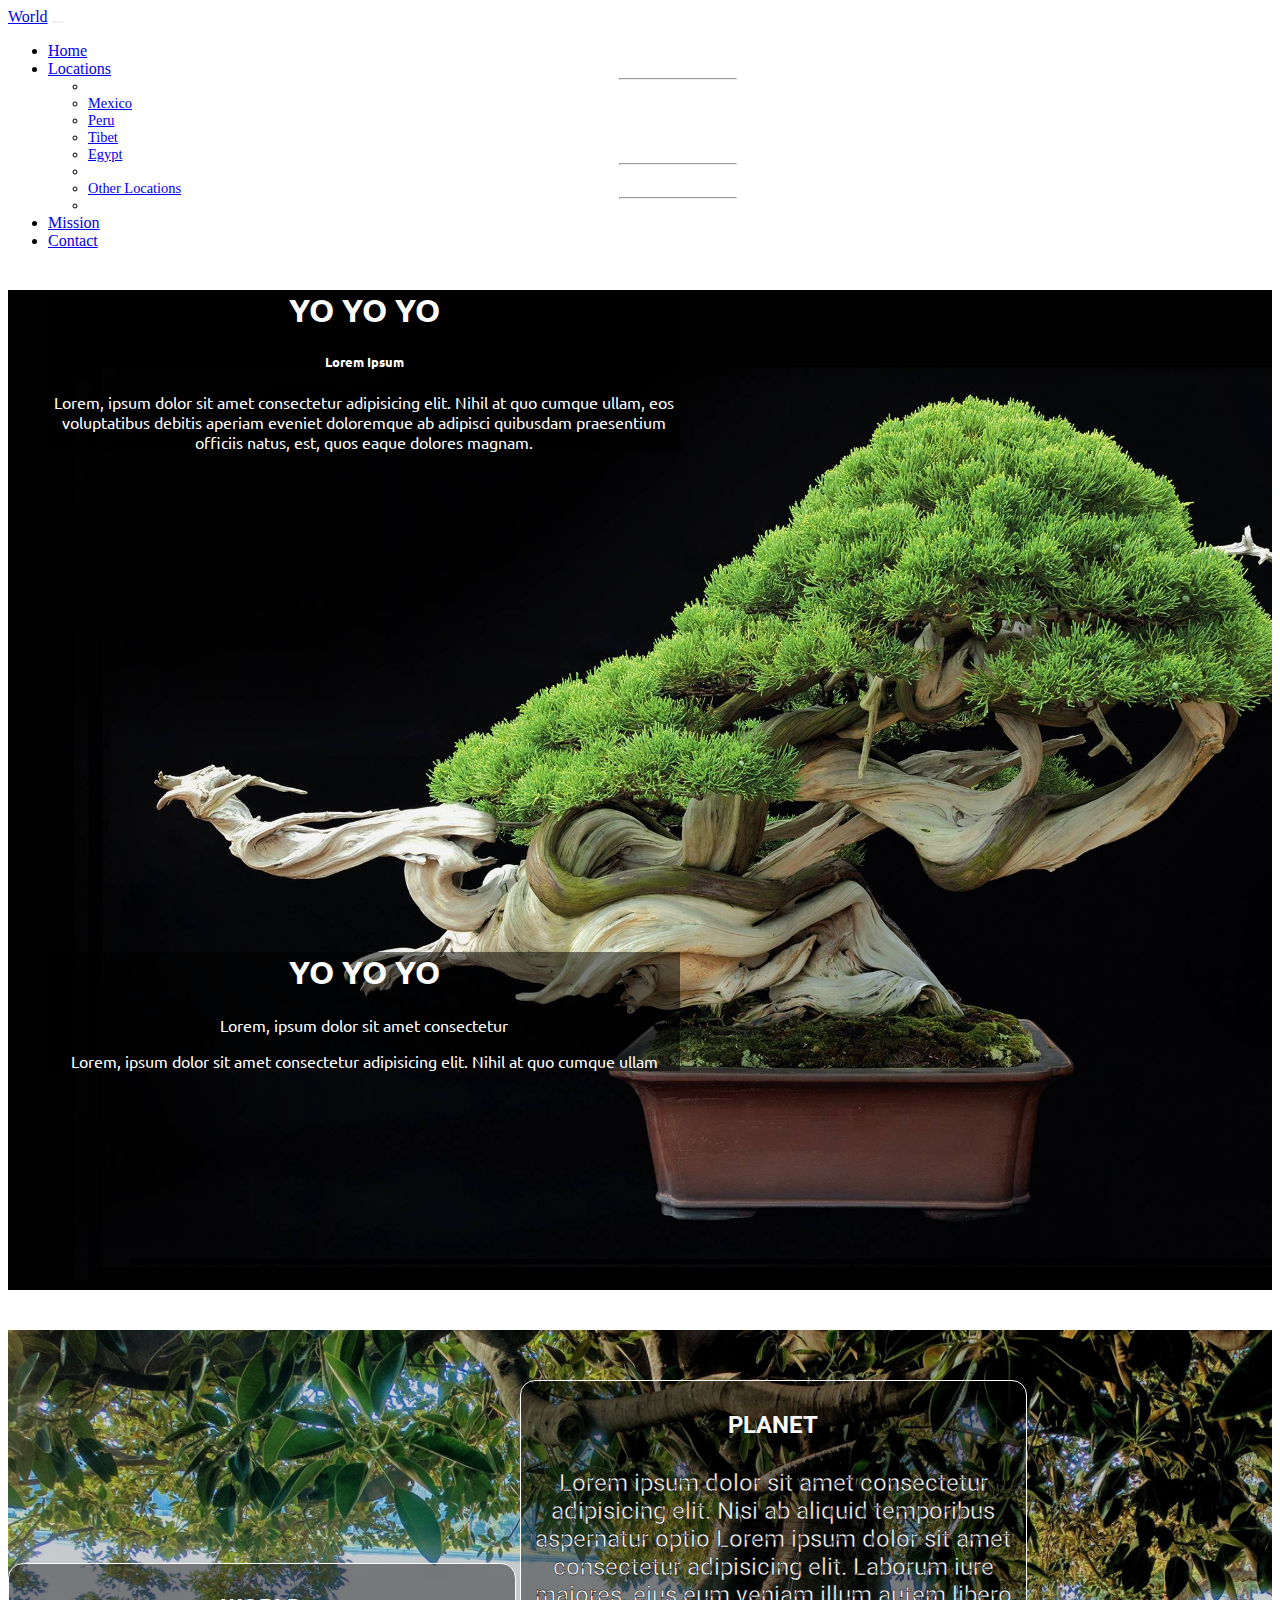
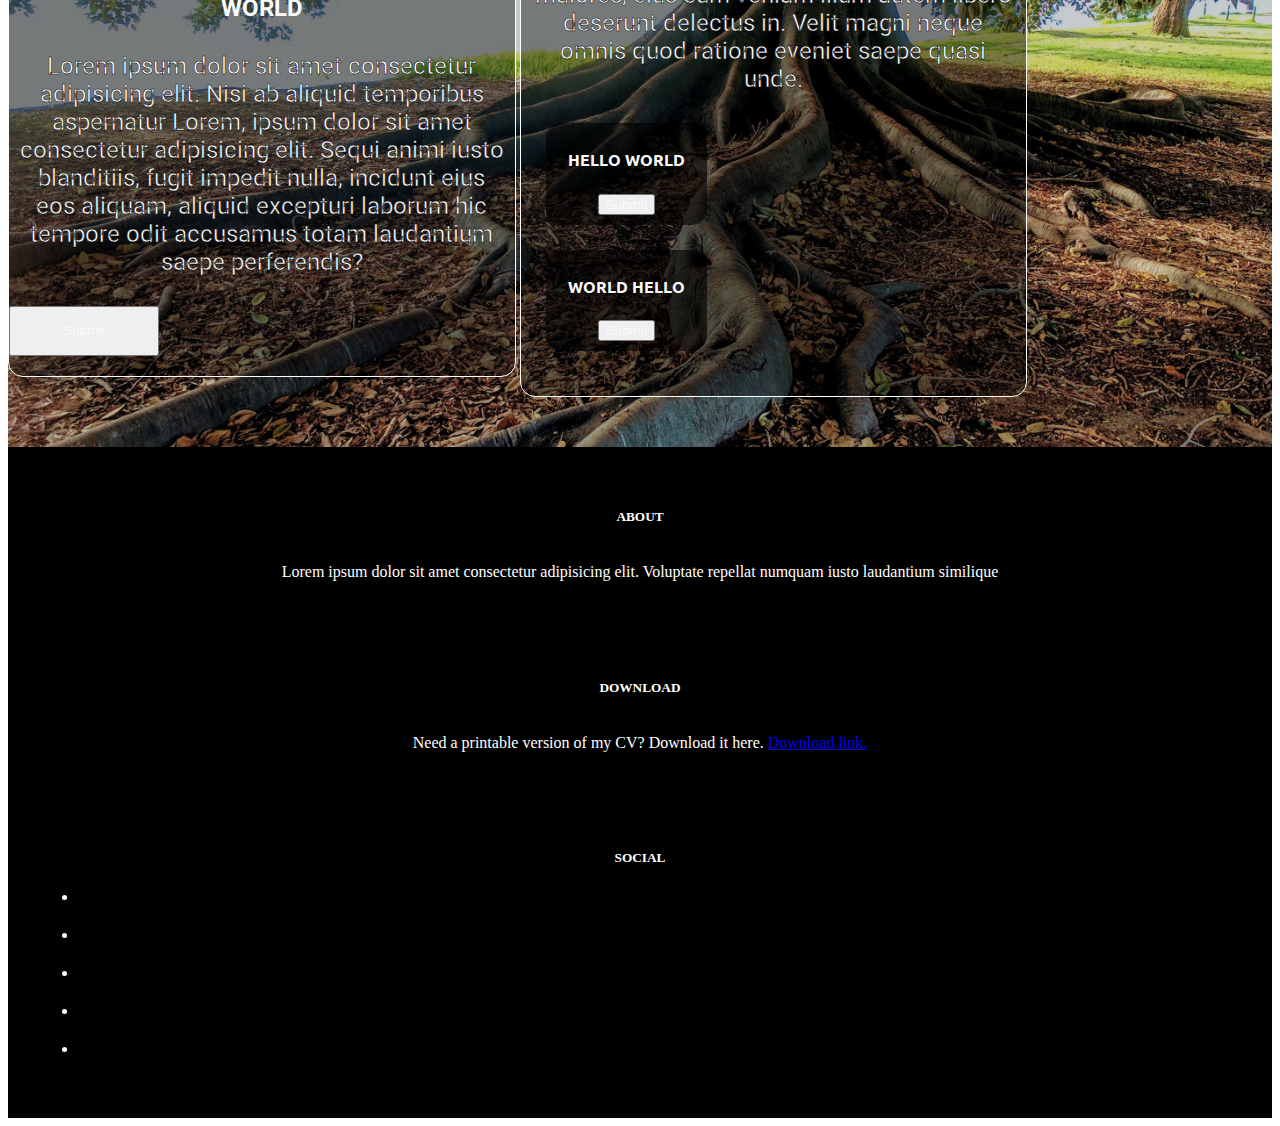
==== index.html @ 9f91d25d "footer/Index Done" ====
<!doctype html>
<html lang="en">

<head>
    <meta charset="UTF-8">
    <meta name="viewport" content="width=device-width, initial-scale=1.0">
    <meta name="description" content="Hello world">
    <meta name="keywords" content="hello world">
    <meta name="author" content="hello world">

    <title>All Around The World</title>

    <link rel="preconnect" href="https://fonts.gstatic.com">
    <link
        href="https://fonts.googleapis.com/css2?family=Roboto+Mono:wght@300;400&family=Roboto:wght@300;400&family=Ubuntu:wght@300;400&display=swap"
        rel="stylesheet">
    <link rel="stylesheet" href="https://use.fontawesome.com/releases/v5.15.1/css/all.css"
        integrity="sha384-vp86vTRFVJgpjF9jiIGPEEqYqlDwgyBgEF109VFjmqGmIY/Y4HV4d3Gp2irVfcrp" crossorigin="anonymous">
    <link href="https://cdn.jsdelivr.net/npm/bootstrap@5.0.0-beta2/dist/css/bootstrap.min.css" rel="stylesheet"
        integrity="sha384-BmbxuPwQa2lc/FVzBcNJ7UAyJxM6wuqIj61tLrc4wSX0szH/Ev+nYRRuWlolflfl" crossorigin="anonymous">
    <script src="https://cdn.jsdelivr.net/npm/bootstrap@5.0.0-beta2/dist/js/bootstrap.bundle.min.js"
        integrity="sha384-b5kHyXgcpbZJO/tY9Ul7kGkf1S0CWuKcCD38l8YkeH8z8QjE0GmW1gYU5S9FOnJ0"
        crossorigin="anonymous"></script>
    <link rel="stylesheet" href="assets/css/style.css">
</head>

<body>
    <!-- ********** NAVBAR ********** -->
    <nav class="navbar navbar-expand-lg navbar-light bg-light fixed-top">
        <div class="container-fluid bg-color-heading fixed-top">
            <a class="navbar-brand" href="#"><i class="fas fa-globe-europe"></i> World</a>
            <button class="navbar-toggler" type="button" data-bs-toggle="collapse" data-bs-target="#navbarToggler"
                aria-controls="navbarToggler" aria-expanded="false" aria-label="Toggle navigation">
                <span class="navbar-toggler-icon"></span>
            </button>
            <div class="collapse navbar-collapse my-navbar text-center" id="navbarToggler">
                <ul class="navbar-nav mb-2 mb-lg-0">
                    <li class="nav-item">
                        <a class="nav-link active" aria-current="page" href="index.html">Home</a>
                    </li>
                    <li class="nav-item dropdown">
                        <a class="nav-link dropdown-toggle" href="#" id="navbarDropdown" role="button"
                            data-bs-toggle="dropdown" aria-expanded="false">
                            Locations
                        </a>
                        <ul class="dropdown-menu text-center" aria-labelledby="navbarDropdown">
                            <li>
                                <hr class="dropdown-divider">
                            </li>
                            <li><a class="dropdown-item" href="#">Mexico</a></li>
                            <li><a class="dropdown-item" href="#">Peru</a></li>
                            <li><a class="dropdown-item" href="#">Tibet</a></li>
                            <li><a class="dropdown-item" href="#">Egypt</a></li>
                            <li>
                                <hr class="dropdown-divider">
                            </li>
                            <li><a class="dropdown-item" href="#">Other Locations</a></li>
                            <li>
                                <hr class="dropdown-divider">
                            </li>
                        </ul>
                    </li>
                    <li class="nav-item">
                        <a class="nav-link" href="mission.html">Mission</a>
                    </li>
                    <li class="nav-item">
                        <a class="nav-link" href="contact.html">Contact</a>
                    </li>
                </ul>

            </div>
        </div>
    </nav>

   <section class="planet-earth">
        <div class="container-fluid">
            <div class="row">
                <div class="col universeBackground">
                    <div class="universeContent">
                        <h1>YO YO YO</h1>
                        <h5>Lorem Ipsum</h5>
                        <p>Lorem, ipsum dolor sit amet consectetur adipisicing 
                            elit. Nihil at quo cumque ullam, eos voluptatibus debitis 
                            aperiam eveniet doloremque ab adipisci quibusdam praesentium 
                            officiis natus, est, quos eaque dolores magnam.
                        </p>
                    </div>
                    <div class="universeContent universeContentSecond">
                        <h1>YO YO YO</h1>
                        <p>Lorem, ipsum dolor sit amet consectetur</p>
                        <p>Lorem, ipsum dolor sit amet consectetur adipisicing 
                            elit. Nihil at quo cumque ullam
                        </p>
                    </div>
                </div>
            </div>
        </div>
    </section>
    <div class="container-fluid tree-trunk">
        <div class="row myRow">
            <div class="worldSection text-center">
                <h1 class="uppercase title">World</h1>
                <p class="text-content">Lorem ipsum dolor sit amet consectetur adipisicing elit.
                    Nisi ab aliquid temporibus aspernatur Lorem, ipsum dolor sit amet consectetur 
                    adipisicing elit. Sequi animi iusto blanditiis, fugit impedit nulla, incidunt 
                    eius eos aliquam, aliquid excepturi laborum hic tempore odit accusamus totam 
                    laudantium saepe perferendis?
                </p>
                <div class="text-center">
                    <button type="button" class="btn btn-success mySubmit myButtons">
                        <a href="#">Submit</a>
                    </button>
                </div>
            </div>
            <div class="planetSection text-center">
                <h1 class="uppercase title">Planet</h1>
                <p class="text-content">Lorem ipsum dolor sit amet consectetur adipisicing elit.
                    Nisi ab aliquid temporibus aspernatur optio Lorem ipsum dolor sit amet consectetur 
                    adipisicing elit. Laborum iure maiores, eius eum veniam illum autem libero deserunt 
                    delectus in. Velit magni neque omnis quod ratione eveniet saepe quasi unde.
                </p>
                <div class="row">
                    <div class="col uppercase planetButtons">
                        <h4>Hello World</h4>
                        <div class="myButtons text-center">
                            <button type="button" class="btn btn-primary">
                                <a href="#">Submit</a>
                            </button>
                        </div>
                    </div>
                    <div class="col uppercase planetButtons">
                        <h4>World Hello</h4>
                        <div class="myButtons text-center">
                            <div class="row">
                                <div class="col">
                                    <button type="button" class="btn btn-info">
                                        <a href="#">Submit</a>
                                    </button>
                                </div>
                            </div>
                        </div>
                    </div>
                </div>
            </div>
        </div>
    </div>

 

    <footer class="container-fluid">
        <div id="footer-details" class="row">
            <div class="col-lg-4 footerItem">
                <h5 class="uppercase ">About</h5>
                <p class="inline-block">Lorem ipsum dolor sit amet consectetur adipisicing elit. Voluptate repellat
                    numquam iusto laudantium similique </p>
            </div>
            <hr>
            <div class="col-lg-4 footerItem">
                <h5 class="uppercase">Download</h5>
                <p class="inline-block">
                    Need a printable version of my CV? Download it here.
                    <a href="assets/cv/cv.doc" target="_blank" class="cv-pdf">
                        <i class="fa fa-download" aria-hidden="true"></i>
                        <span class="sr-only">Download link.</span>
                    </a>
                </p>
            </div>
             <hr>
            <div class="col-lg-4 footerItem socialFooter">
                <h5 class="uppercase">Social</h5>
                <ul class="list-inline social-links text-center">
                    <li class="list-inline-item social-icon">
                        <a target="_blank" href="#">
                            <i class="fab fa-facebook-f"></i>
                        </a>
                    </li>
                    <li class="list-inline-item social-icon">
                        <a target="_blank" href="#">
                            <i class="fab fa-twitter"></i>
                        </a>
                    </li>
                    <li class="list-inline-item social-icon">
                        <a target="_blank" href="#">
                            <i class="fab fa-linkedin-in"></i>
                        </a>
                    </li>
                    <li class="list-inline-item social-icon">
                        <a target="_blank" href="#">
                            <i class="fab fa-instagram"></i>
                        </a>
                    </li>
                    <li class="list-inline-item social-icon">
                        <a target="_blank" href="#">
                           <i class="fab fa-youtube"></i>
                        </a>
                    </li>
                </ul>
            </div>
        </div>
    </footer>
</body>

</html>
---- assets/css/style.css ----
/**************************************** -- NAVBAR -- ***/
.navbar-nav { 
            margin-left: auto; 
}
.nav-item {
    margin-right:4px;
}
.bg-color-heading{
    background: white;
}
.navbar-toggler {
    border: none;
}
.dropdown-menu {
    border:none;
    font-size: 0.9em;
}
.dropdown-divider {
    margin: 0 45% 0 45%;
    background-color:#d3d3d3;
}

/**************************************** -- Tree Section -- ***/
.tree-trunk {
    background: url("../images/tree-trunk.jpg");
    background-position: center;
    background-size: cover;
    background-repeat: no-repeat;
    font-family: 'Ubuntu', sans-serif;
    margin-top: 40px;
}

.worldSection {
    display: block;
    justify-content: center;
    align-items: center;
    width: 70vw;
    padding-bottom: 20px;
    margin: 50px auto;
    background-color: rgba(0, 0, 0, 0.4);
    border-radius: 15px;
    border: 1px solid white;

}
.planetSection {
    display: block;
    justify-content: center;
    width: 70vw;
    padding-bottom: 20px;
    margin: 50px auto;
    background-color: rgba(0, 0, 0, 0.4);
    border-radius: 15px;
    border: 1px solid white;
}

.mySubmit {
    width:150px;
    height: 50px;
    text-decoration: none;
    color: #fafafa;
}

.helloWorld {
    margin:0;
    height: 600px;
    border: 5px solid red;
}
/**************************************** -- Universe -- ***/
.universeBackground {
    display:block;
    background: url("../images/bonsai.jpg");
    background-position: center;
    background-size: cover;
    background-repeat: no-repeat;
    font-family: 'Ubuntu', sans-serif;
    margin-top: 40px;
    height: 1000px;
}
.universeContent {
    display:block;
    text-align: center;
    color:white;
    width: 80%;
    margin: 40px;
    background-color: rgba(0, 0, 0, 0.5);
}
.universeContentSecond {
    margin-top: 500px;
}
/**************************************** -- Typography -- ***/
.uppercase {
    text-transform: uppercase;
} 

.inline-block {
    display:inline-block;
}
.title {
    display:flex;
    text-align: center;
    justify-content: center;
    font-family: "Roboto", sans-serif;
    font-size: 1.5em;
    font-weight: 300px;
    margin: 30px 10px 30px 10px;
    color:#fafafa;
}

.text-content {
    display:flex;
    text-align: center;
    justify-content: center;
    font-family: "Roboto", sans-serif;
    font-size: 24px;
    font-weight: 500px;
    margin: 30px 10px 30px 10px;
    color:white;
    -webkit-text-stroke: 0.5px black;
}

.planetButtons {
    color:#fafafa;
    text-align: center;
    width: 30%;
    margin: 25px;
    background-color: rgba(0, 0, 0, 0.6);
    border-radius: 15px;
    padding: 5px 5px 10px 5px;
}


.myButtons a {
    text-decoration: none;
    color: #fafafa;
}

/**************************************** -- Footer -- ***/

#footer-details {
    background-color: black;
    color:white;
    text-align: center;
    padding: 10px;
}

.socialFooter a{
    text-decoration: none;
    color:white;
}
.social-icon {
    margin: 20px;
}

.footerItem {
    padding-top: 30px;
    padding-bottom: 30px;
}
/**************************************** -- Button Edits -- ***/

/**************************************** -- Media Queries -- ***/
@media (min-width: 576px){
    .universeContent {
        width: 70%;
    }
    .universeContentSecond {
        margin-top:500px;
    }
}
@media (min-width: 768px){
    .universeContent {
         width: 50%;
    }
   
    
    
}
 @media (min-width: 992px){
     .worldSection {
         display:inline-block;
         width: 40%;
     }
     .planetSection {
         display:inline-block;
         width:40%;
     }

     footer hr {
         display:none;
     }

 }
 @media (min-width: 1200px){

 }
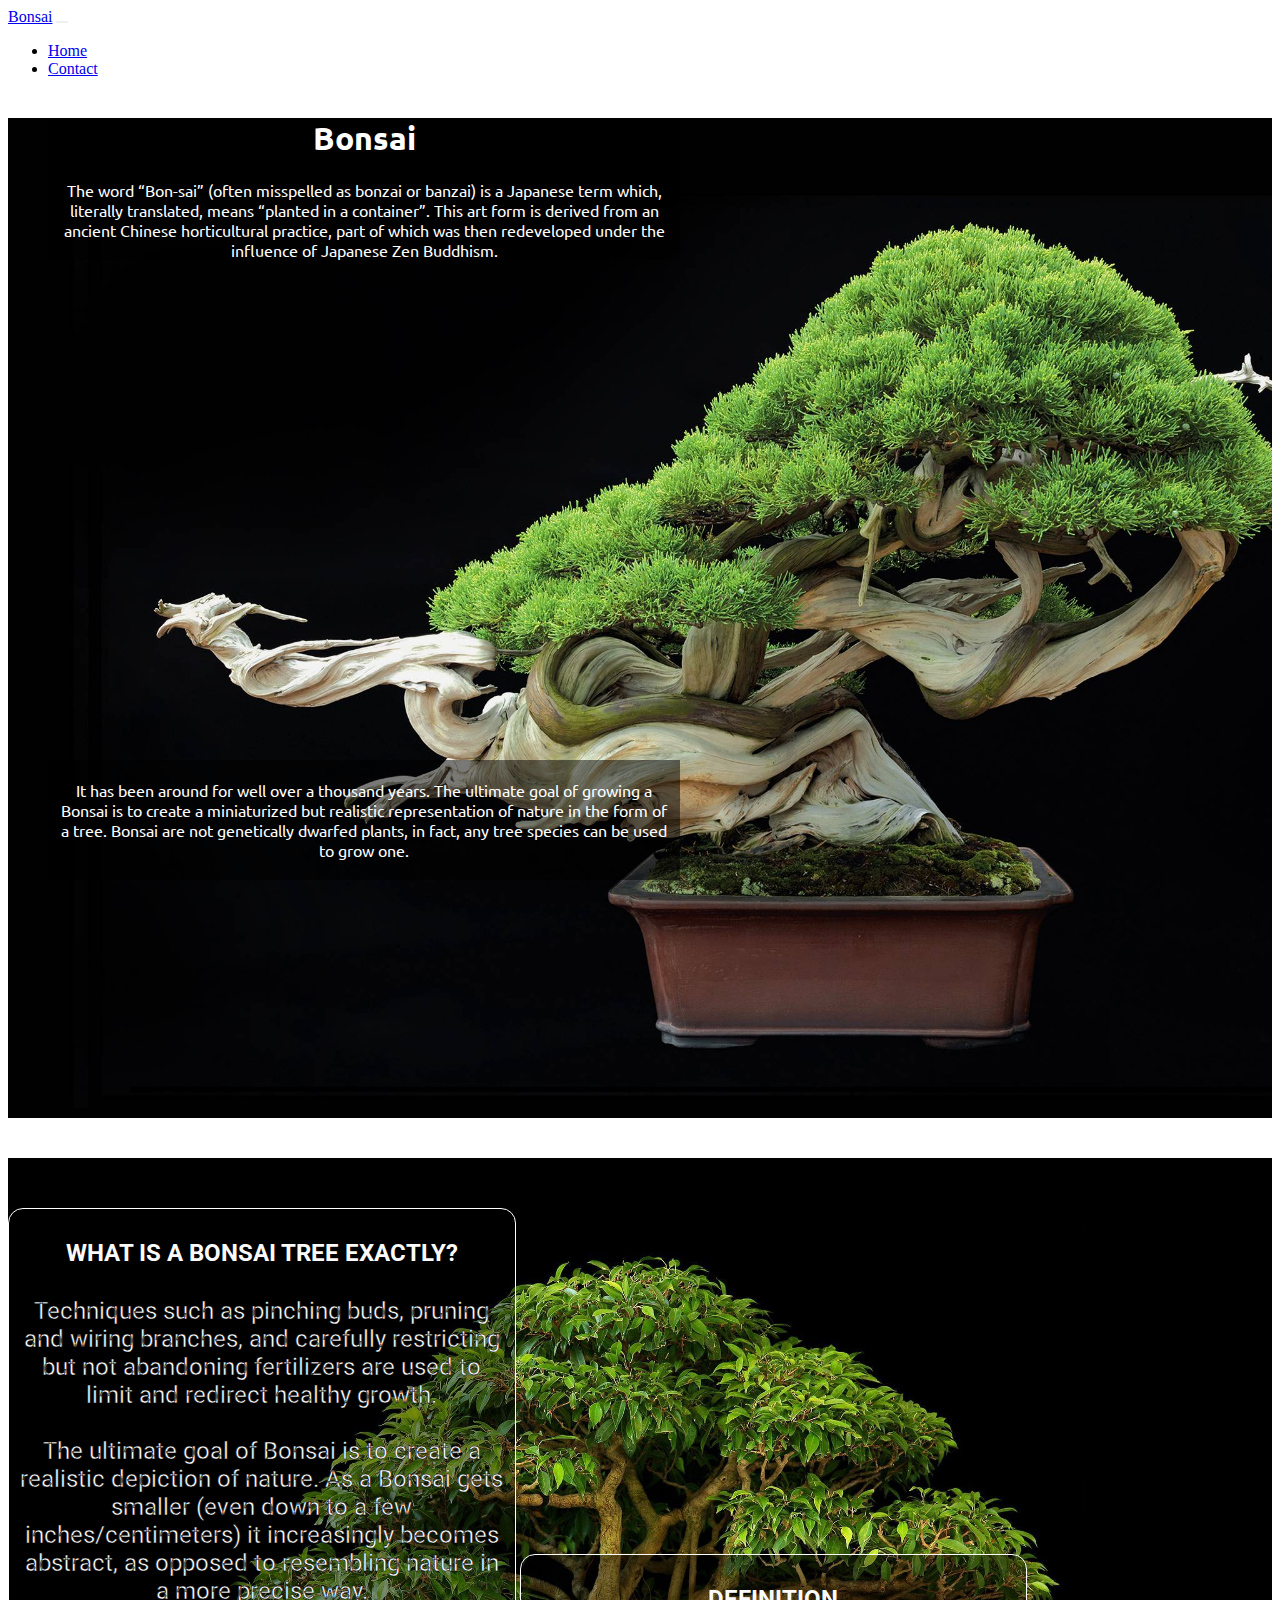
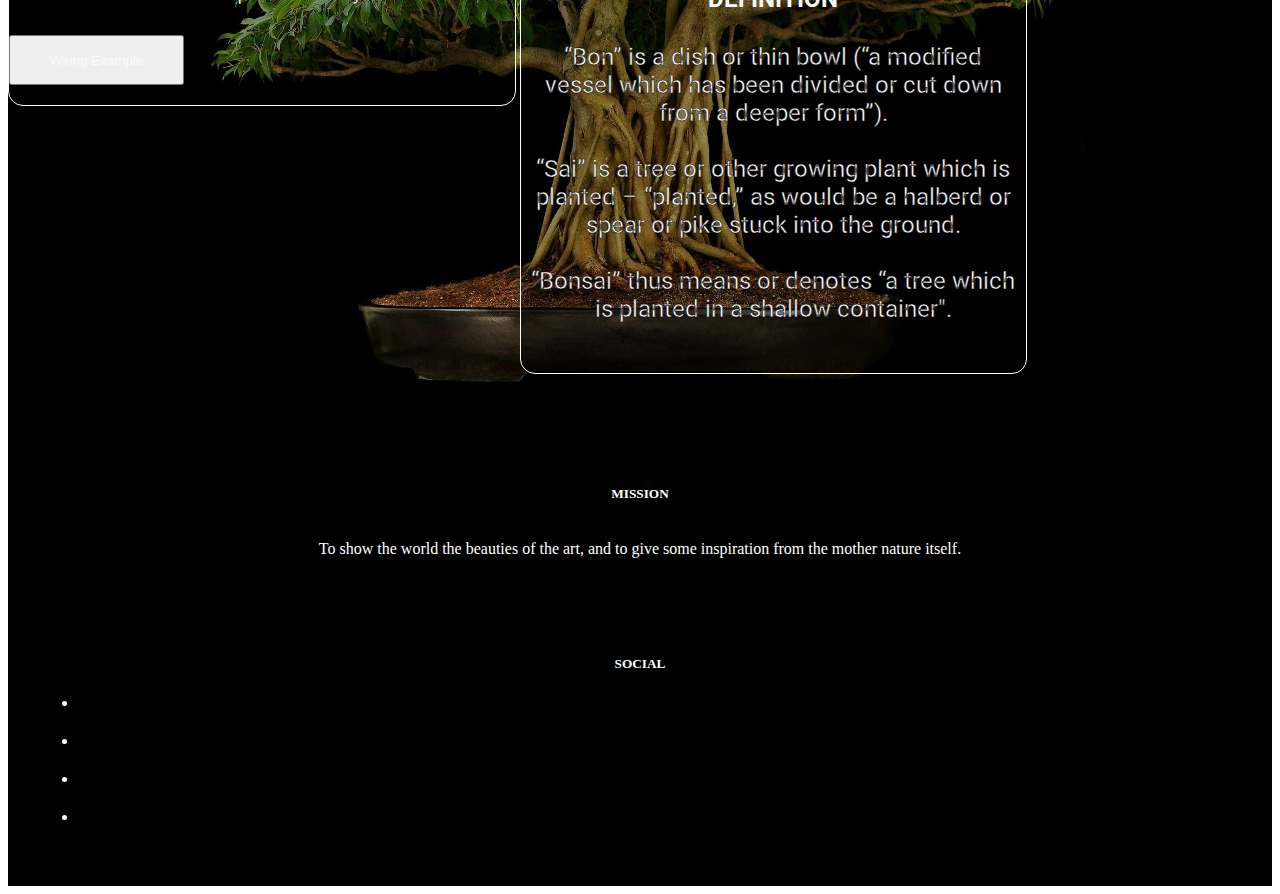
==== commit 319da1c9: "Polished Index, Added Contact" ====
--- a/index.html
+++ b/index.html
@@ -4,11 +4,11 @@
 <head>
     <meta charset="UTF-8">
     <meta name="viewport" content="width=device-width, initial-scale=1.0">
-    <meta name="description" content="Hello world">
-    <meta name="keywords" content="hello world">
-    <meta name="author" content="hello world">
+    <meta name="Bonsai" content="Bonsai">
+    <meta name="Bonsai" content="TravelTheWorld">
+    <meta name="DinkoKmonicek" content="TravelTheWorld">
 
-    <title>All Around The World</title>
+    <title>Bonsai </title>
 
     <link rel="preconnect" href="https://fonts.gstatic.com">
     <link
@@ -28,7 +28,7 @@
     <!-- ********** NAVBAR ********** -->
     <nav class="navbar navbar-expand-lg navbar-light bg-light fixed-top">
         <div class="container-fluid bg-color-heading fixed-top">
-            <a class="navbar-brand" href="#"><i class="fas fa-globe-europe"></i> World</a>
+            <a class="navbar-brand" href="#"><i class="fas fa-globe-europe"></i> Bonsai</a>
             <button class="navbar-toggler" type="button" data-bs-toggle="collapse" data-bs-target="#navbarToggler"
                 aria-controls="navbarToggler" aria-expanded="false" aria-label="Toggle navigation">
                 <span class="navbar-toggler-icon"></span>
@@ -37,31 +37,6 @@
                 <ul class="navbar-nav mb-2 mb-lg-0">
                     <li class="nav-item">
                         <a class="nav-link active" aria-current="page" href="index.html">Home</a>
-                    </li>
-                    <li class="nav-item dropdown">
-                        <a class="nav-link dropdown-toggle" href="#" id="navbarDropdown" role="button"
-                            data-bs-toggle="dropdown" aria-expanded="false">
-                            Locations
-                        </a>
-                        <ul class="dropdown-menu text-center" aria-labelledby="navbarDropdown">
-                            <li>
-                                <hr class="dropdown-divider">
-                            </li>
-                            <li><a class="dropdown-item" href="#">Mexico</a></li>
-                            <li><a class="dropdown-item" href="#">Peru</a></li>
-                            <li><a class="dropdown-item" href="#">Tibet</a></li>
-                            <li><a class="dropdown-item" href="#">Egypt</a></li>
-                            <li>
-                                <hr class="dropdown-divider">
-                            </li>
-                            <li><a class="dropdown-item" href="#">Other Locations</a></li>
-                            <li>
-                                <hr class="dropdown-divider">
-                            </li>
-                        </ul>
-                    </li>
-                    <li class="nav-item">
-                        <a class="nav-link" href="mission.html">Mission</a>
                     </li>
                     <li class="nav-item">
                         <a class="nav-link" href="contact.html">Contact</a>
@@ -72,125 +47,108 @@
         </div>
     </nav>
 
-   <section class="planet-earth">
-        <div class="container-fluid">
+    <!-- FIRST UPPER SECTION OF INDEX, WITH ** BONSAI.JPG ** AS BACKGROUND -->
+    <section>
+    <div class="container-fluid">
             <div class="row">
-                <div class="col universeBackground">
-                    <div class="universeContent">
-                        <h1>YO YO YO</h1>
-                        <h5>Lorem Ipsum</h5>
-                        <p>Lorem, ipsum dolor sit amet consectetur adipisicing 
-                            elit. Nihil at quo cumque ullam, eos voluptatibus debitis 
-                            aperiam eveniet doloremque ab adipisci quibusdam praesentium 
-                            officiis natus, est, quos eaque dolores magnam.
+                <div class="col bonsaiBackground">
+                    <div class="bonsaiContent">
+                        <h1>Bonsai</h1>
+                        <p style="margin-top: 20px;">The word “Bon-sai” (often misspelled as bonzai or banzai) is 
+                            a Japanese term which, literally translated, means “planted 
+                            in a container”. This art form is derived from an ancient Chinese
+                             horticultural practice, part of which was then redeveloped under 
+                             the influence of Japanese Zen Buddhism.
                         </p>
                     </div>
-                    <div class="universeContent universeContentSecond">
-                        <h1>YO YO YO</h1>
-                        <p>Lorem, ipsum dolor sit amet consectetur</p>
-                        <p>Lorem, ipsum dolor sit amet consectetur adipisicing 
-                            elit. Nihil at quo cumque ullam
+                    <div class="bonsaiContent bonsaiContentSecond">
+                        <p style="padding: 20px 10px;">It has been around for well over a thousand years. The ultimate goal
+                             of growing a Bonsai is to create a miniaturized but realistic 
+                             representation of nature in the form of a tree. Bonsai are not genetically
+                              dwarfed plants, in fact, any tree species can be used to grow one.
                         </p>
                     </div>
                 </div>
             </div>
-        </div>
-    </section>
-    <div class="container-fluid tree-trunk">
+     </div>
+     </section>
+
+     <!-- SECOND BOTTOM SECTION OF INDEX, WITH ** BONSAI2.JPG ** AS BACKGROUND -->
+    <section>
+     <div class="container-fluid bonsai2Background">
         <div class="row myRow">
-            <div class="worldSection text-center">
-                <h1 class="uppercase title">World</h1>
-                <p class="text-content">Lorem ipsum dolor sit amet consectetur adipisicing elit.
-                    Nisi ab aliquid temporibus aspernatur Lorem, ipsum dolor sit amet consectetur 
-                    adipisicing elit. Sequi animi iusto blanditiis, fugit impedit nulla, incidunt 
-                    eius eos aliquam, aliquid excepturi laborum hic tempore odit accusamus totam 
-                    laudantium saepe perferendis?
+
+            <!-- LEFT SIDE DIV -->
+            <div class="bonsaiSection text-center">
+                <h1 class="uppercase title">What is a Bonsai tree exactly?</h1>
+                <p class="text-content">
+                    Techniques such as pinching buds, pruning and wiring branches, 
+                    and carefully restricting but not abandoning fertilizers are used 
+                    to limit and redirect healthy growth. 
+                    <br>
+                    <br>
+                    The ultimate goal of Bonsai is 
+                    to create a realistic depiction of nature. As a Bonsai gets smaller 
+                    (even down to a few inches/centimeters) it increasingly becomes abstract,
+                     as opposed to resembling nature in a more precise way. 
                 </p>
                 <div class="text-center">
-                    <button type="button" class="btn btn-success mySubmit myButtons">
-                        <a href="#">Submit</a>
+                    <button type="button" class="btn btn-success exampleLink myButtons">
+                        <a target="_blank" href="https://youtu.be/-4lhD-qkfWM"><i class="fab fa-youtube"></i> Wiring Example</a>
                     </button>
                 </div>
             </div>
-            <div class="planetSection text-center">
-                <h1 class="uppercase title">Planet</h1>
-                <p class="text-content">Lorem ipsum dolor sit amet consectetur adipisicing elit.
-                    Nisi ab aliquid temporibus aspernatur optio Lorem ipsum dolor sit amet consectetur 
-                    adipisicing elit. Laborum iure maiores, eius eum veniam illum autem libero deserunt 
-                    delectus in. Velit magni neque omnis quod ratione eveniet saepe quasi unde.
+
+            <!-- RIGHT SIDE DIV -->
+            <div class="definitionSection text-center">
+                <h1 class="uppercase title">Definition</h1>
+                <p class="text-content">“Bon” is a dish or thin bowl (“a modified vessel 
+                    which has been divided or cut down from a deeper form”).
+                    <br>
+                    <br>
+                    “Sai” is a tree or other growing plant which is planted – “planted,” as 
+                    would be a halberd or spear or pike stuck into the ground.
+                    <br>
+                    <br>
+                    “Bonsai” thus means or denotes “a tree which is planted in a shallow container". 
                 </p>
-                <div class="row">
-                    <div class="col uppercase planetButtons">
-                        <h4>Hello World</h4>
-                        <div class="myButtons text-center">
-                            <button type="button" class="btn btn-primary">
-                                <a href="#">Submit</a>
-                            </button>
-                        </div>
-                    </div>
-                    <div class="col uppercase planetButtons">
-                        <h4>World Hello</h4>
-                        <div class="myButtons text-center">
-                            <div class="row">
-                                <div class="col">
-                                    <button type="button" class="btn btn-info">
-                                        <a href="#">Submit</a>
-                                    </button>
-                                </div>
-                            </div>
-                        </div>
-                    </div>
-                </div>
+                
             </div>
         </div>
     </div>
+    </section>
 
  
 
     <footer class="container-fluid">
         <div id="footer-details" class="row">
-            <div class="col-lg-4 footerItem">
-                <h5 class="uppercase ">About</h5>
-                <p class="inline-block">Lorem ipsum dolor sit amet consectetur adipisicing elit. Voluptate repellat
-                    numquam iusto laudantium similique </p>
+            <div class="col-lg-6 footerItem">
+                <h5 class="uppercase ">Mission</h5>
+                <p class="inline-block">
+                    To show the world the beauties of the art, and to give some inspiration from the mother nature itself.
+                </p>
             </div>
             <hr>
-            <div class="col-lg-4 footerItem">
-                <h5 class="uppercase">Download</h5>
-                <p class="inline-block">
-                    Need a printable version of my CV? Download it here.
-                    <a href="assets/cv/cv.doc" target="_blank" class="cv-pdf">
-                        <i class="fa fa-download" aria-hidden="true"></i>
-                        <span class="sr-only">Download link.</span>
-                    </a>
-                </p>
-            </div>
-             <hr>
-            <div class="col-lg-4 footerItem socialFooter">
+            <div class="col-lg-6 footerItem socialFooter">
                 <h5 class="uppercase">Social</h5>
                 <ul class="list-inline social-links text-center">
                     <li class="list-inline-item social-icon">
-                        <a target="_blank" href="#">
+                        <a target="_blank" href="https://www.facebook.com/">
                             <i class="fab fa-facebook-f"></i>
                         </a>
                     </li>
                     <li class="list-inline-item social-icon">
-                        <a target="_blank" href="#">
+                        <a target="_blank" href="https://www.twitter.com">
                             <i class="fab fa-twitter"></i>
                         </a>
                     </li>
                     <li class="list-inline-item social-icon">
-                        <a target="_blank" href="#">
-                            <i class="fab fa-linkedin-in"></i>
-                        </a>
-                    </li>
-                    <li class="list-inline-item social-icon">
-                        <a target="_blank" href="#">
+                        <a target="_blank" href="https://www.instagram.com">
                             <i class="fab fa-instagram"></i>
                         </a>
                     </li>
                     <li class="list-inline-item social-icon">
-                        <a target="_blank" href="#">
+                        <a target="_blank" href="https://www.youtube.com">
                            <i class="fab fa-youtube"></i>
                         </a>
                     </li>
--- a/assets/css/style.css
+++ b/assets/css/style.css
@@ -1,7 +1,7 @@
 
 /**************************************** -- NAVBAR -- ***/
 .navbar-nav { 
-            margin-left: auto; 
+    margin-left: auto; 
 }
 .nav-item {
     margin-right:4px;
@@ -21,53 +21,9 @@
     background-color:#d3d3d3;
 }
 
-/**************************************** -- Tree Section -- ***/
-.tree-trunk {
-    background: url("../images/tree-trunk.jpg");
-    background-position: center;
-    background-size: cover;
-    background-repeat: no-repeat;
-    font-family: 'Ubuntu', sans-serif;
-    margin-top: 40px;
-}
-
-.worldSection {
-    display: block;
-    justify-content: center;
-    align-items: center;
-    width: 70vw;
-    padding-bottom: 20px;
-    margin: 50px auto;
-    background-color: rgba(0, 0, 0, 0.4);
-    border-radius: 15px;
-    border: 1px solid white;
-
-}
-.planetSection {
-    display: block;
-    justify-content: center;
-    width: 70vw;
-    padding-bottom: 20px;
-    margin: 50px auto;
-    background-color: rgba(0, 0, 0, 0.4);
-    border-radius: 15px;
-    border: 1px solid white;
-}
-
-.mySubmit {
-    width:150px;
-    height: 50px;
-    text-decoration: none;
-    color: #fafafa;
-}
-
-.helloWorld {
-    margin:0;
-    height: 600px;
-    border: 5px solid red;
-}
-/**************************************** -- Universe -- ***/
-.universeBackground {
+
+/**************************************** -- First Section -- ***/
+.bonsaiBackground {
     display:block;
     background: url("../images/bonsai.jpg");
     background-position: center;
@@ -77,7 +33,12 @@
     margin-top: 40px;
     height: 1000px;
 }
-.universeContent {
+
+
+
+/**************************************** -- Second Section -- ***/
+
+.bonsaiContent {
     display:block;
     text-align: center;
     color:white;
@@ -85,9 +46,113 @@
     margin: 40px;
     background-color: rgba(0, 0, 0, 0.5);
 }
-.universeContentSecond {
+
+.bonsaiSection {
+    display: block;
+    justify-content: center;
+    align-items: center;
+    width: 70vw;
+    padding-bottom: 20px;
+    margin: 50px auto;
+    background-color: rgba(0, 0, 0, 0.4);
+    border-radius: 15px;
+    border: 1px solid white;
+
+}
+.definitionSection {
+    display: block;
+    justify-content: center;
+    width: 70vw;
+    padding-bottom: 20px;
+    margin: 50px auto;
+    background-color: rgba(0, 0, 0, 0.4);
+    border-radius: 15px;
+    border: 1px solid white;
+}
+
+.bonsaiContentSecond {
     margin-top: 500px;
 }
+
+.bonsai2Background {
+    background: url("../images/bonsai2.jpg");
+    background-position: center;
+    background-size: cover;
+    background-repeat: no-repeat;
+    font-family: 'Ubuntu', sans-serif;
+    margin-top: 40px;
+}
+
+.exampleLink {
+    width:175px;
+    height: 50px;
+    text-decoration: none;
+    color: #fafafa;
+}
+
+/**************************************** -- Footer -- ***/
+#footer-details {
+    background-color: black;
+    color:white;
+    text-align: center;
+    padding: 10px;
+}
+
+.socialFooter a{
+    text-decoration: none;
+    color:white;
+}
+.social-icon {
+    margin: 20px;
+}
+
+.footerItem {
+    padding-top: 30px;
+    padding-bottom: 30px;
+}
+
+/**************************************** -- Contact.html -- ***/
+
+.contactBackground {
+    background: url("../images/contactBG.jpeg");
+    background-position: center;
+    background-size: cover;
+    background-repeat: no-repeat;
+    font-family: 'Ubuntu', sans-serif;
+    margin-top: 40px;
+    width: 100%;
+    height: 900px;
+}
+
+.contactDiv{
+    position: relative;
+    width: 90vw;
+    background-color: rgba(0, 0, 0, 0.3);
+    border-radius: 5px;
+    border: 1px solid white;
+    left: 5vw;
+    top: 150px;
+    color:white;
+    padding:20px;
+}
+
+.contactDiv ul {
+    list-style-type: none;
+}
+.contactDiv ul li {
+    margin-top: 10px;
+}
+
+.referenceLinks a {
+    text-decoration: none;
+    color:white;
+    font-size: 20px;
+}
+
+.contactDivFooter {
+    margin-top: 30px;
+}
+
 /**************************************** -- Typography -- ***/
 .uppercase {
     text-transform: uppercase;
@@ -128,59 +193,39 @@
     border-radius: 15px;
     padding: 5px 5px 10px 5px;
 }
-
-
 .myButtons a {
     text-decoration: none;
     color: #fafafa;
 }
 
-/**************************************** -- Footer -- ***/
-
-#footer-details {
-    background-color: black;
-    color:white;
-    text-align: center;
-    padding: 10px;
-}
-
-.socialFooter a{
-    text-decoration: none;
-    color:white;
-}
-.social-icon {
-    margin: 20px;
-}
-
-.footerItem {
-    padding-top: 30px;
-    padding-bottom: 30px;
-}
-/**************************************** -- Button Edits -- ***/
+
 
 /**************************************** -- Media Queries -- ***/
 @media (min-width: 576px){
-    .universeContent {
+    .bonsaiContent {
         width: 70%;
     }
-    .universeContentSecond {
+    .bonsaiContentSecond {
         margin-top:500px;
     }
 }
 @media (min-width: 768px){
-    .universeContent {
+    .bonsaiContent {
          width: 50%;
     }
-   
+    
+    .contactDiv {
+        width: 80vw;
+    }
     
     
 }
- @media (min-width: 992px){
-     .worldSection {
+@media (min-width: 992px){
+     .bonsaiSection {
          display:inline-block;
          width: 40%;
      }
-     .planetSection {
+     .definitionSection {
          display:inline-block;
          width:40%;
      }
@@ -189,7 +234,14 @@
          display:none;
      }
 
+     .contactDiv {
+        width: 60vw;
+    }
  }
- @media (min-width: 1200px){
-
- }+
+ 
+@media (max-width: 768px){
+    .contactBackground {
+        background-position: -650px;
+    }
+}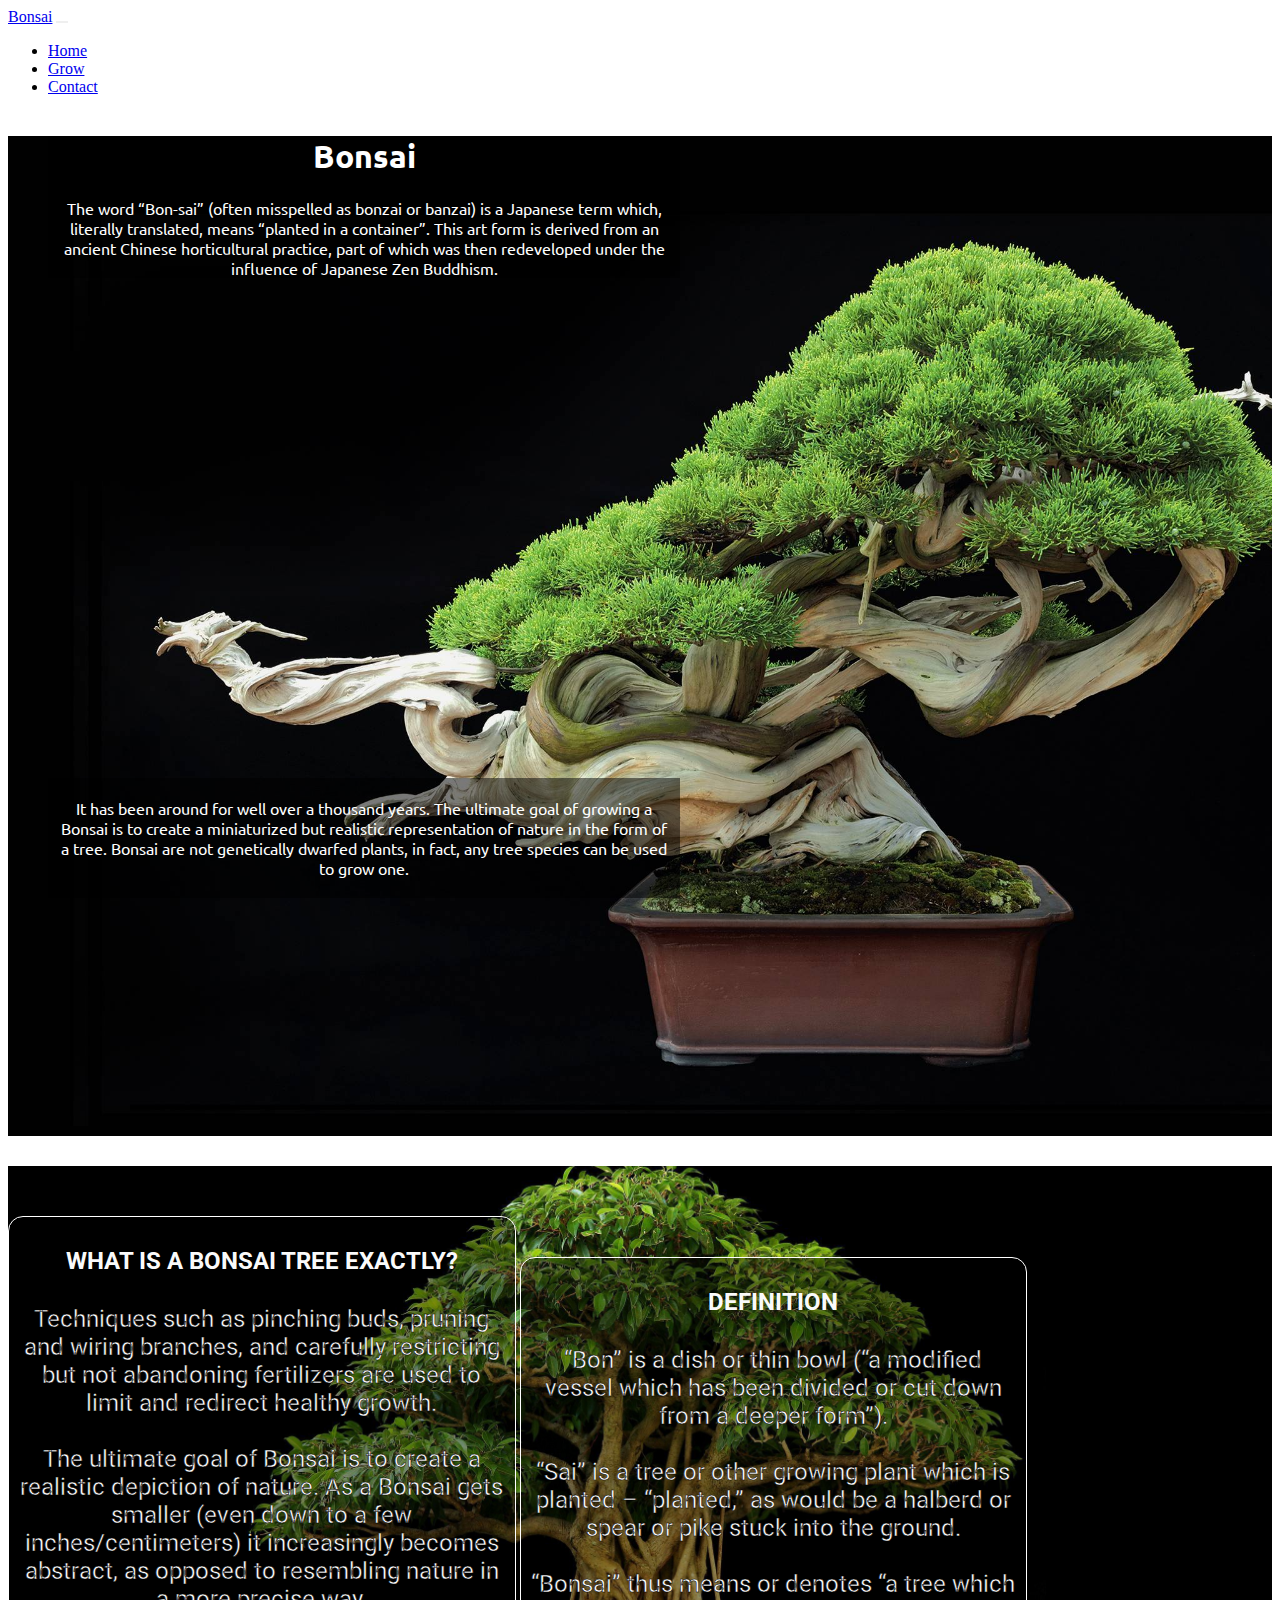
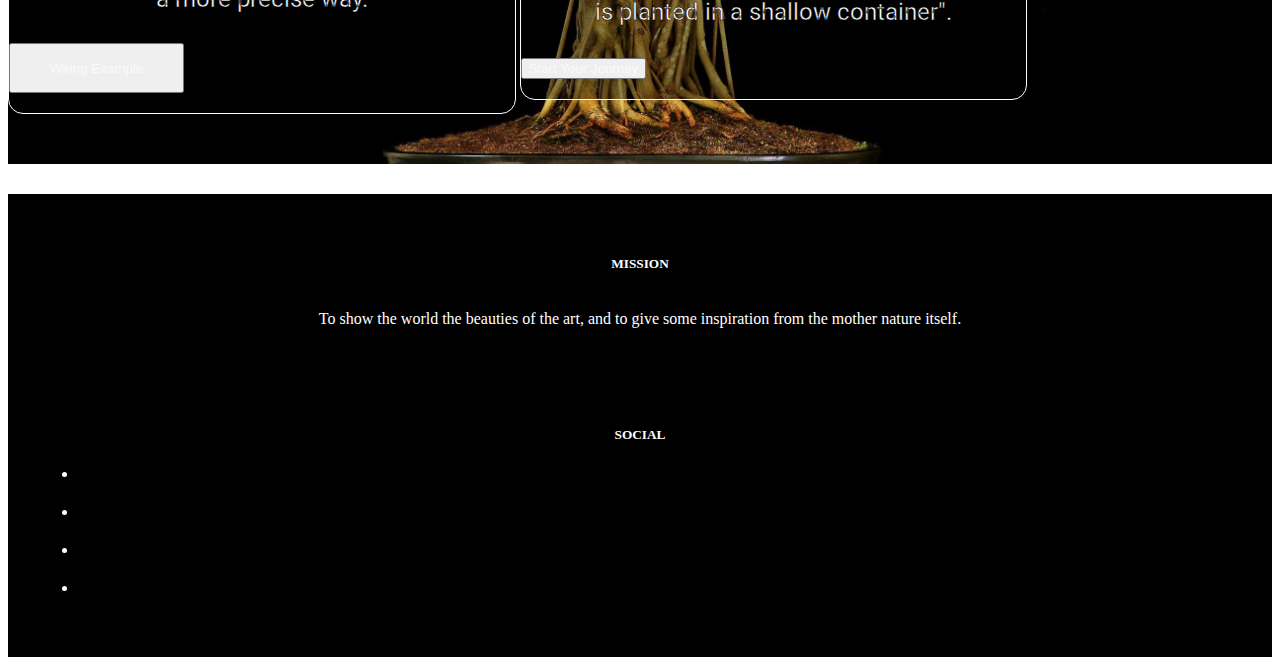
==== commit df8684ba: "Added grow.html and readme.md" ====
--- a/index.html
+++ b/index.html
@@ -37,6 +37,9 @@
                 <ul class="navbar-nav mb-2 mb-lg-0">
                     <li class="nav-item">
                         <a class="nav-link active" aria-current="page" href="index.html">Home</a>
+                    </li>
+                    <li class="nav-item">
+                        <a class="nav-link" href="grow.html">Grow</a>
                     </li>
                     <li class="nav-item">
                         <a class="nav-link" href="contact.html">Contact</a>
@@ -93,7 +96,7 @@
                      as opposed to resembling nature in a more precise way. 
                 </p>
                 <div class="text-center">
-                    <button type="button" class="btn btn-success exampleLink myButtons">
+                    <button type="button" class="btn btn-success linkEdit myButtons">
                         <a target="_blank" href="https://youtu.be/-4lhD-qkfWM"><i class="fab fa-youtube"></i> Wiring Example</a>
                     </button>
                 </div>
@@ -112,6 +115,9 @@
                     <br>
                     “Bonsai” thus means or denotes “a tree which is planted in a shallow container". 
                 </p>
+                 <button type="button" class="btn btn-success myButtons">
+                        <a href="grow.html">Start Your Journey</a>
+                    </button>
                 
             </div>
         </div>
--- a/assets/css/style.css
+++ b/assets/css/style.css
@@ -80,22 +80,24 @@
     background-size: cover;
     background-repeat: no-repeat;
     font-family: 'Ubuntu', sans-serif;
-    margin-top: 40px;
-}
-
-.exampleLink {
+    margin-top: 30px;
+}
+
+.linkEdit {
     width:175px;
     height: 50px;
     text-decoration: none;
     color: #fafafa;
 }
 
+
 /**************************************** -- Footer -- ***/
 #footer-details {
     background-color: black;
     color:white;
     text-align: center;
     padding: 10px;
+    margin-top: 30px;
 }
 
 .socialFooter a{
@@ -109,6 +111,67 @@
 .footerItem {
     padding-top: 30px;
     padding-bottom: 30px;
+}
+
+/**************************************** -- Grow.html -- ***/
+
+.growSection {
+    margin-top: 40px;
+}
+
+.seedDiv {
+    background-color: black;
+    color: white;
+    text-align: center;
+    padding-bottom: 100px;
+}
+.seedList {
+    font-size: 1.6em;
+    text-align: center;
+    list-style: none;
+    margin-top: 50px;
+    padding: 0;
+}
+.seedList li {
+    margin: auto 10%;
+    margin-top: 40px;
+}
+
+.detailsEdit {
+    background-color: rgba(88, 88, 88, 0.3);
+    border-radius: 2px;
+    padding: 10px;
+}
+details p {
+    width: 70%;
+    font-size: 0.6em;
+    margin-left: 20%;
+    margin-top: 15px;
+}
+.listTypo ul {
+    list-style: none;
+}
+.listTypo li{
+    font-size: 0.6em;
+}
+details a:hover {
+    color: white;
+}
+/*
+summary::-webkit-details-marker {
+  display: none;
+}
+*/
+.summaryEdit {
+    outline: none;
+}
+
+
+.buyDiv {
+    display:block;
+    background-color: black;
+    color: white;
+    text-align: center;
 }
 
 /**************************************** -- Contact.html -- ***/
@@ -148,6 +211,12 @@
     color:white;
     font-size: 20px;
 }
+.referenceLinks a:hover {
+    background-color:white;
+    color:black;
+    padding: 5px;
+    border-radius: 5px;
+}
 
 .contactDivFooter {
     margin-top: 30px;
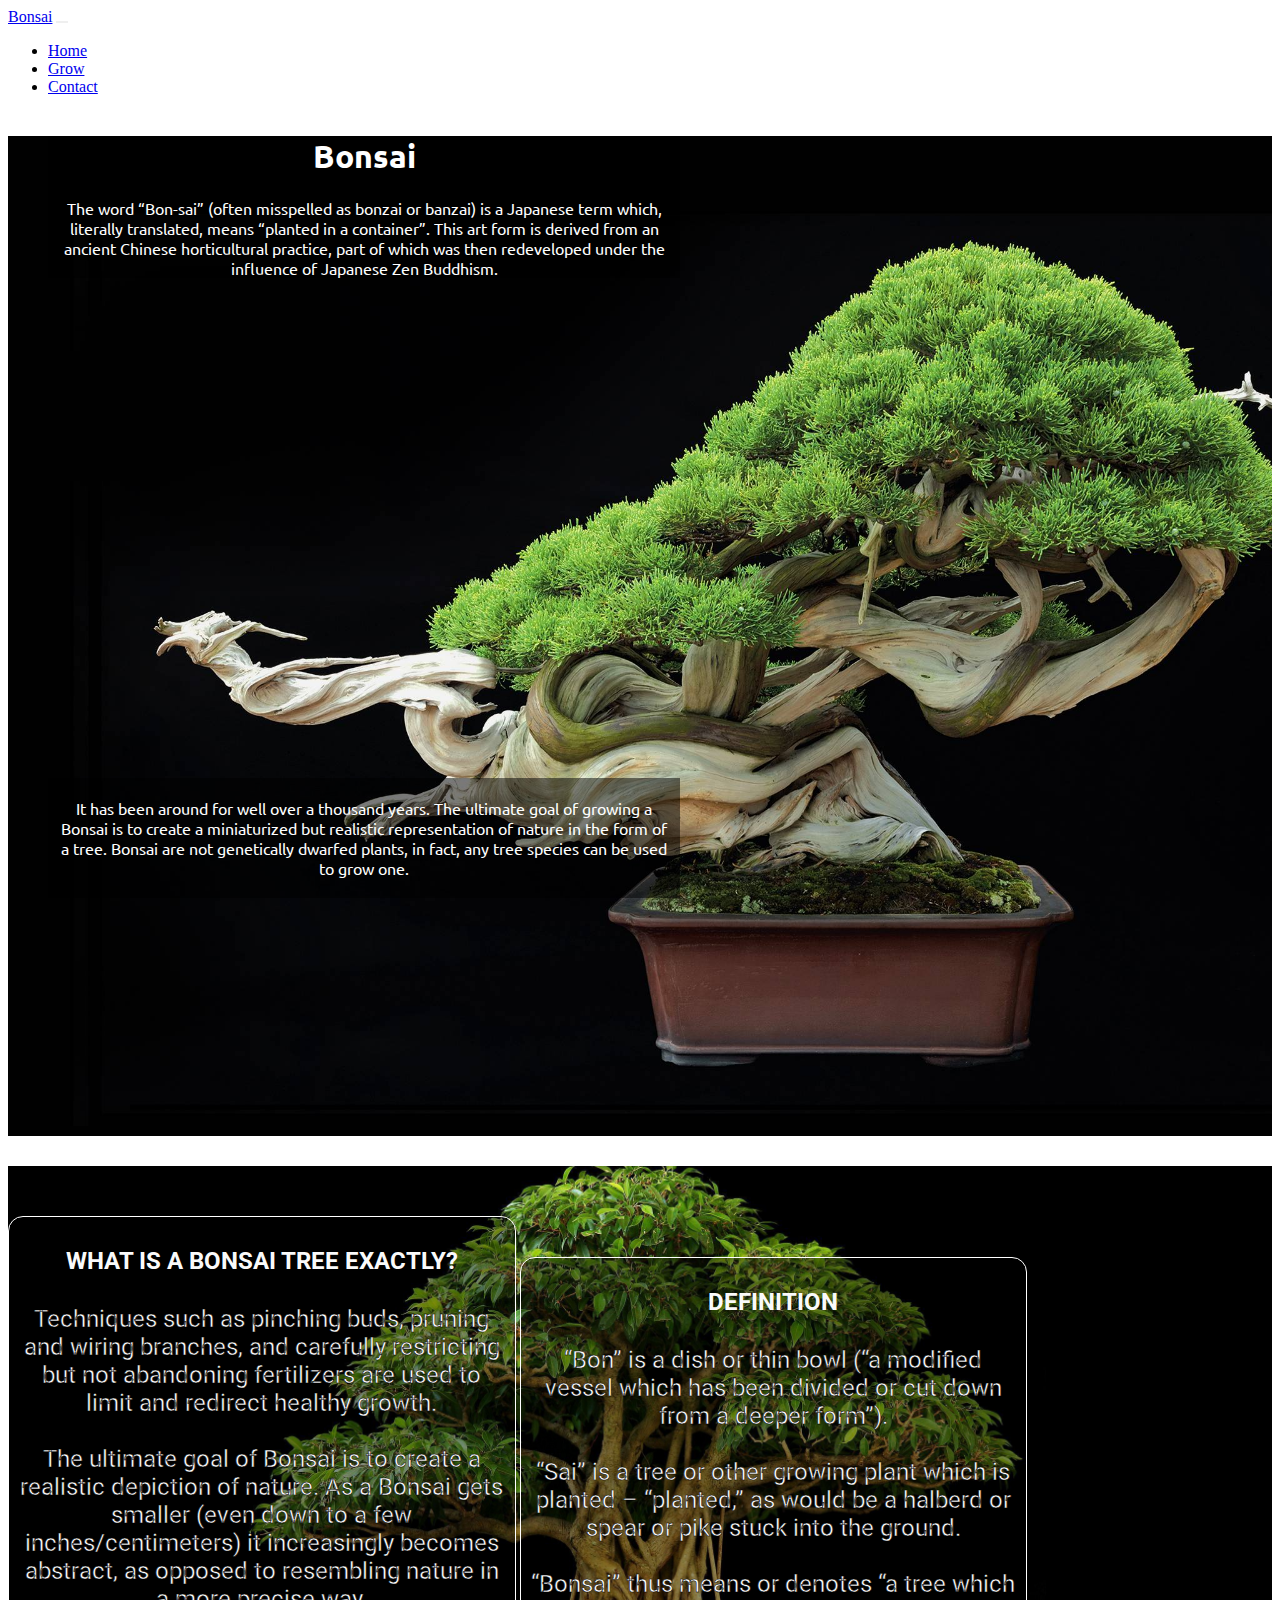
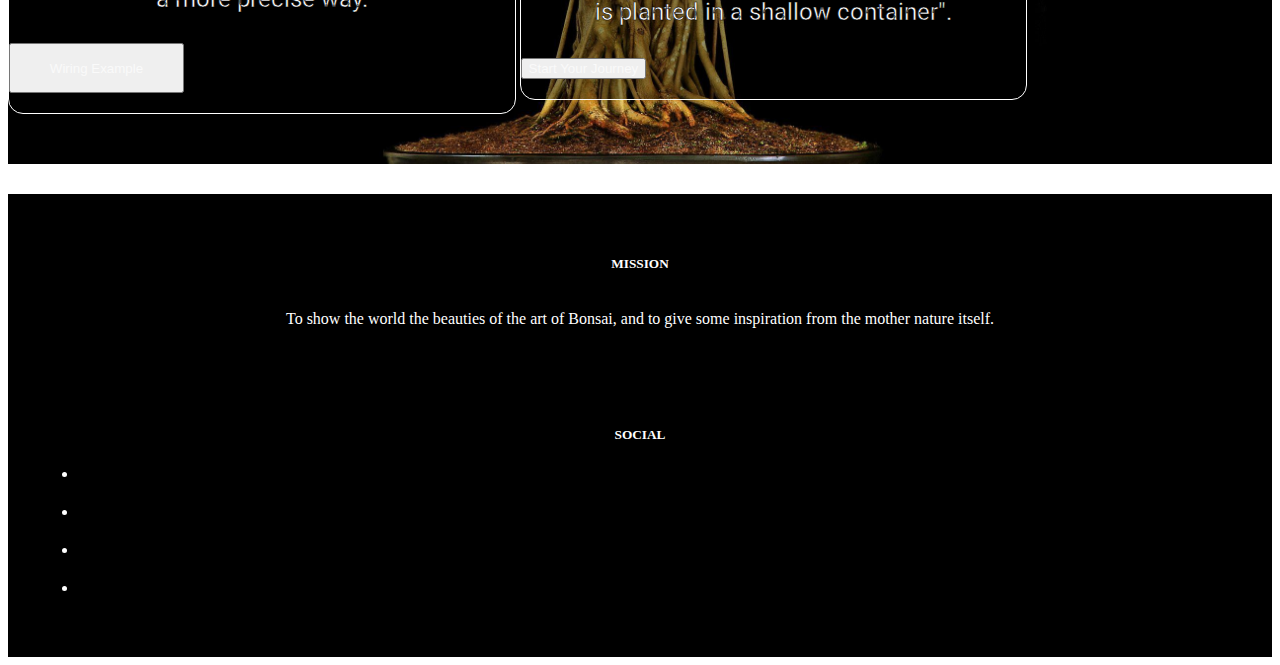
==== commit 33411970: "Tweaked footer and grow.html list" ====
--- a/index.html
+++ b/index.html
@@ -131,7 +131,7 @@
             <div class="col-lg-6 footerItem">
                 <h5 class="uppercase ">Mission</h5>
                 <p class="inline-block">
-                    To show the world the beauties of the art, and to give some inspiration from the mother nature itself.
+                    To show the world the beauties of the art of Bonsai, and to give some inspiration from the mother nature itself.
                 </p>
             </div>
             <hr>
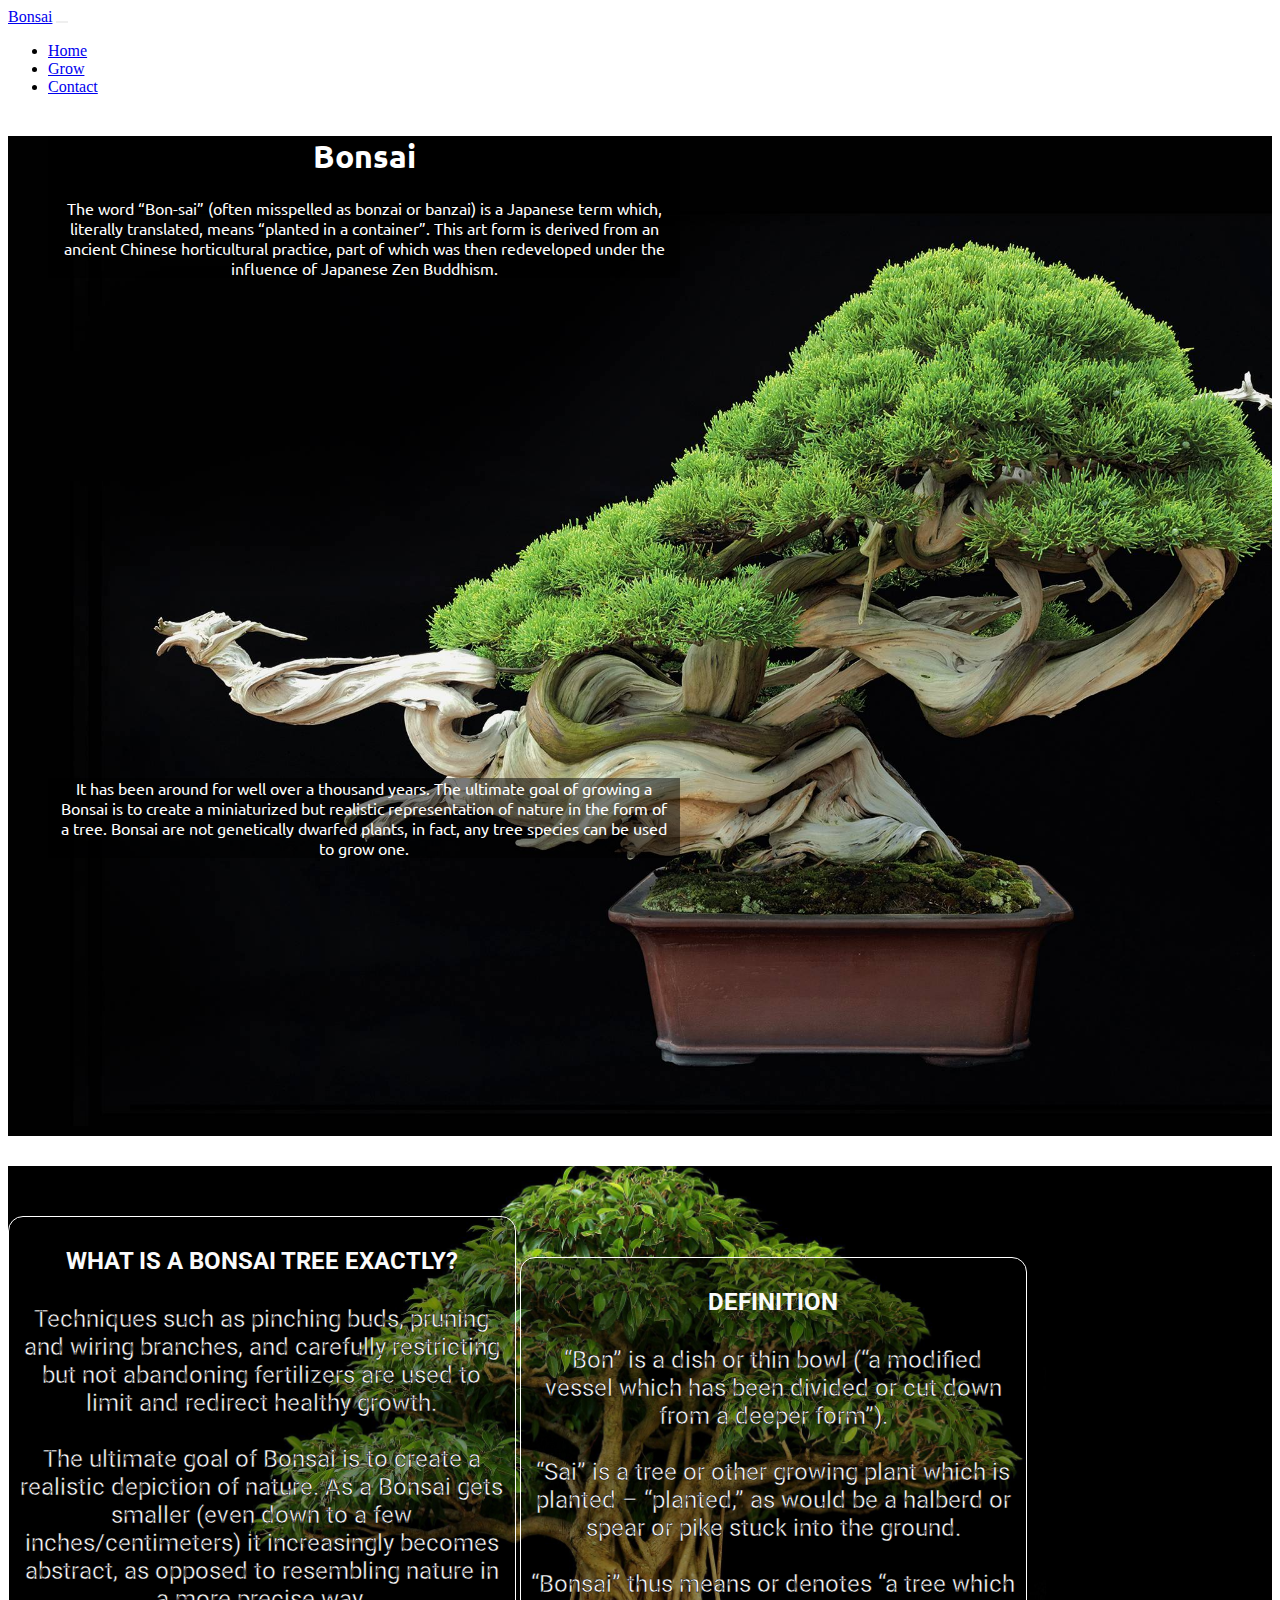
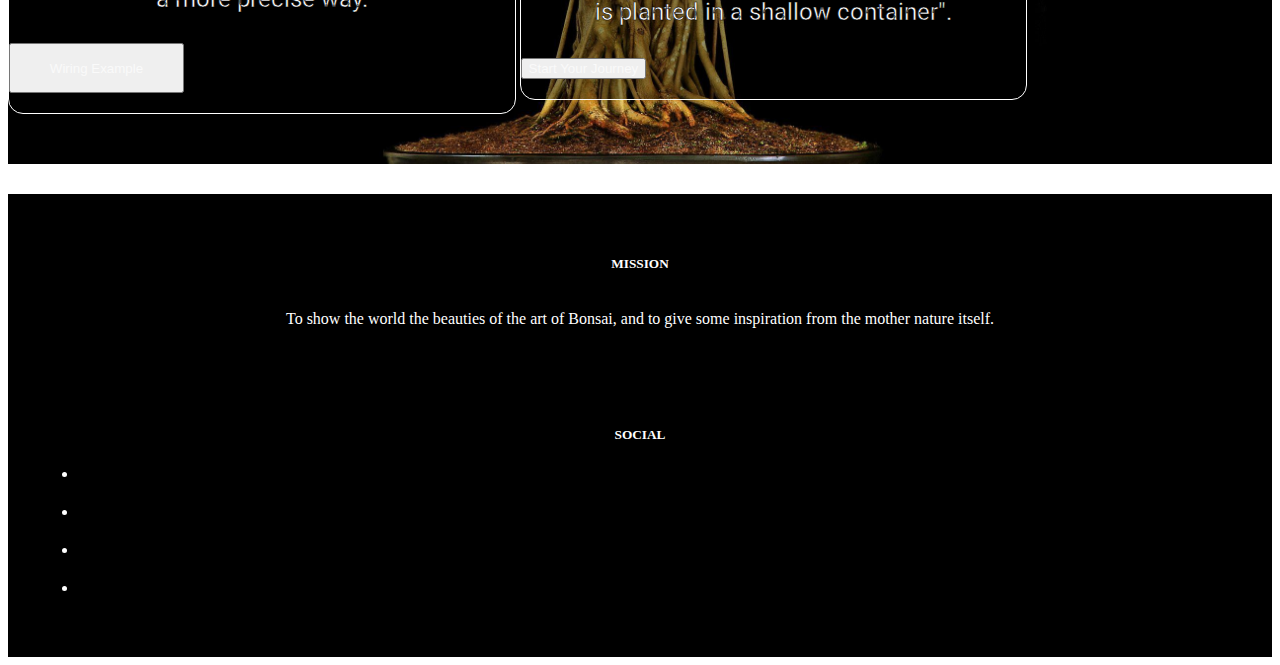
==== commit 917545a2: "small margin on index update" ====
--- a/index.html
+++ b/index.html
@@ -5,8 +5,8 @@
     <meta charset="UTF-8">
     <meta name="viewport" content="width=device-width, initial-scale=1.0">
     <meta name="Bonsai" content="Bonsai">
-    <meta name="Bonsai" content="TravelTheWorld">
-    <meta name="DinkoKmonicek" content="TravelTheWorld">
+    <meta name="Bonsai" content="Bonsai">
+    <meta name="DinkoKmonicek" content="Bonsai">
 
     <title>Bonsai </title>
 
@@ -28,7 +28,7 @@
     <!-- ********** NAVBAR ********** -->
     <nav class="navbar navbar-expand-lg navbar-light bg-light fixed-top">
         <div class="container-fluid bg-color-heading fixed-top">
-            <a class="navbar-brand" href="#"><i class="fas fa-globe-europe"></i> Bonsai</a>
+            <a class="navbar-brand" href="index.html"><i class="fab fa-pagelines"></i> Bonsai</a>
             <button class="navbar-toggler" type="button" data-bs-toggle="collapse" data-bs-target="#navbarToggler"
                 aria-controls="navbarToggler" aria-expanded="false" aria-label="Toggle navigation">
                 <span class="navbar-toggler-icon"></span>
@@ -65,7 +65,7 @@
                         </p>
                     </div>
                     <div class="bonsaiContent bonsaiContentSecond">
-                        <p style="padding: 20px 10px;">It has been around for well over a thousand years. The ultimate goal
+                        <p style="margin: 20px 10px;">It has been around for well over a thousand years. The ultimate goal
                              of growing a Bonsai is to create a miniaturized but realistic 
                              representation of nature in the form of a tree. Bonsai are not genetically
                               dwarfed plants, in fact, any tree species can be used to grow one.
--- a/assets/css/style.css
+++ b/assets/css/style.css
@@ -71,7 +71,7 @@
 }
 
 .bonsaiContentSecond {
-    margin-top: 500px;
+    margin-top: 350px;
 }
 
 .bonsai2Background {
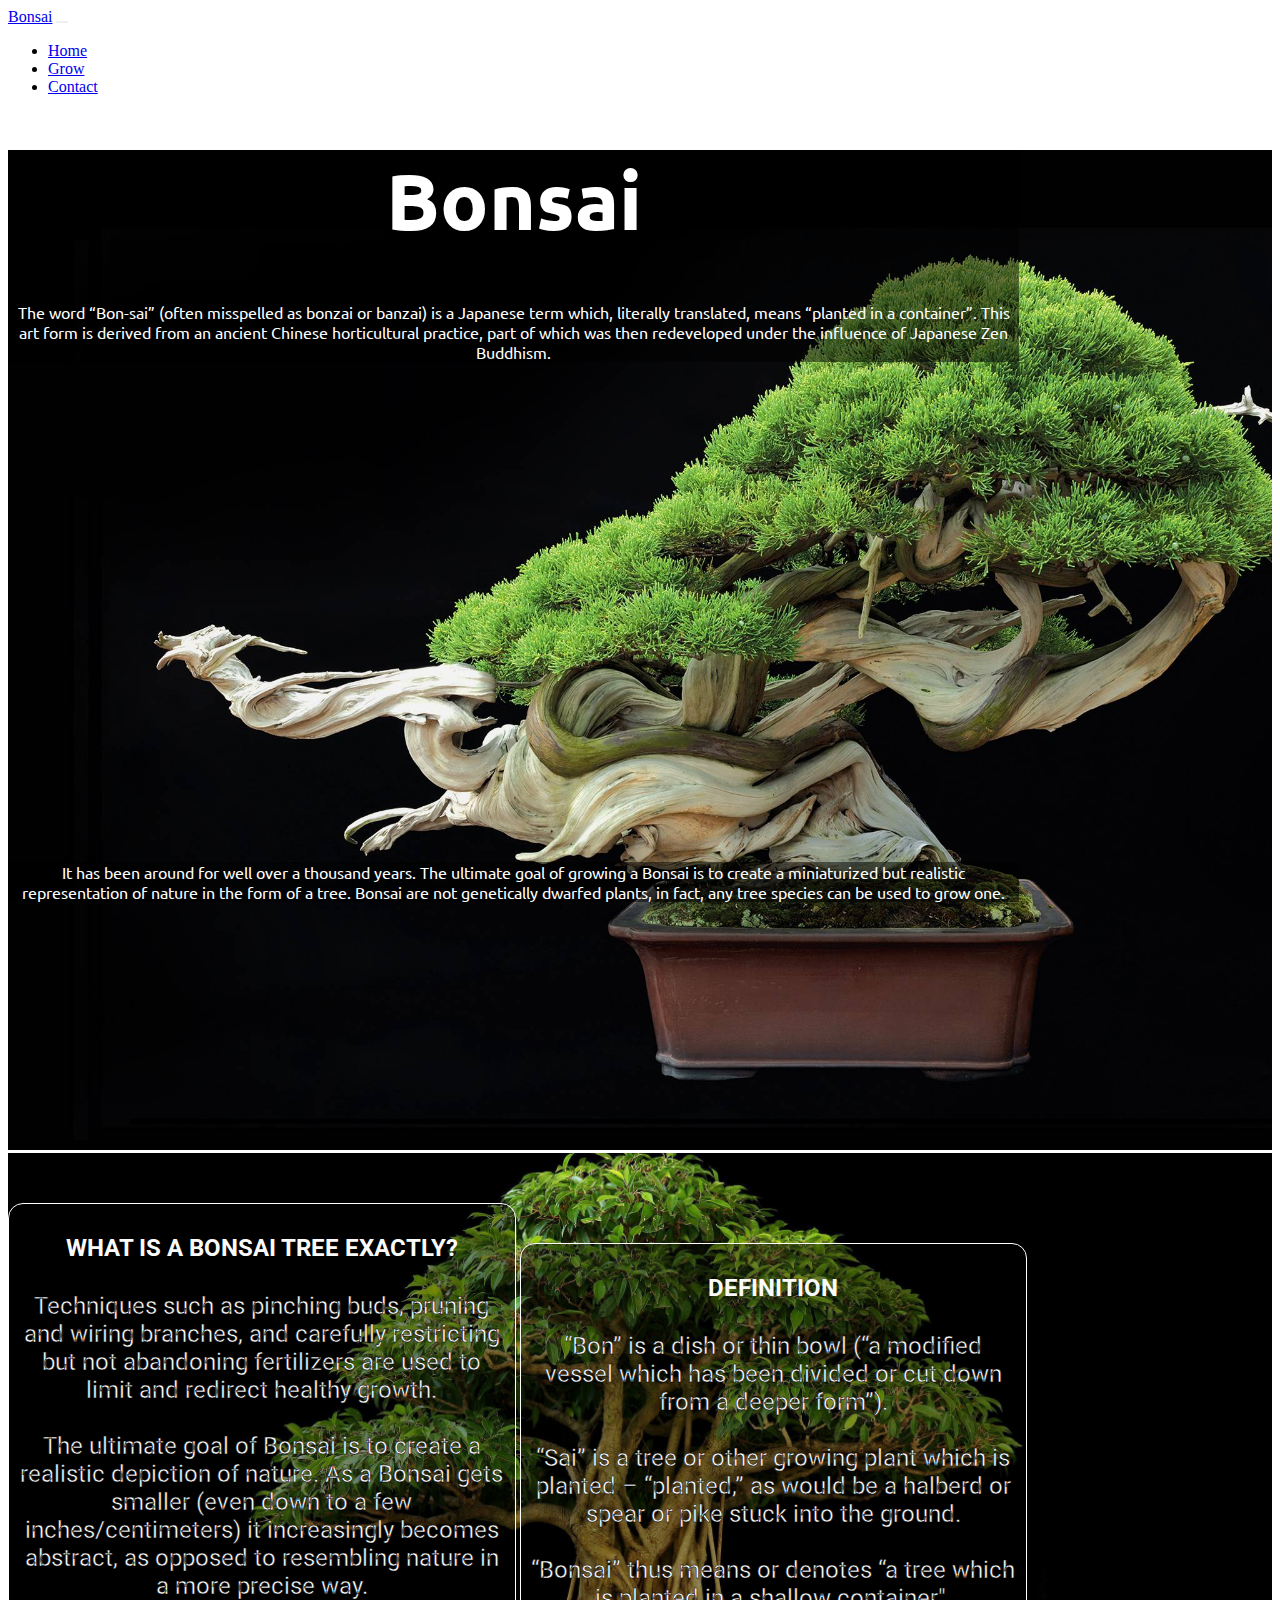
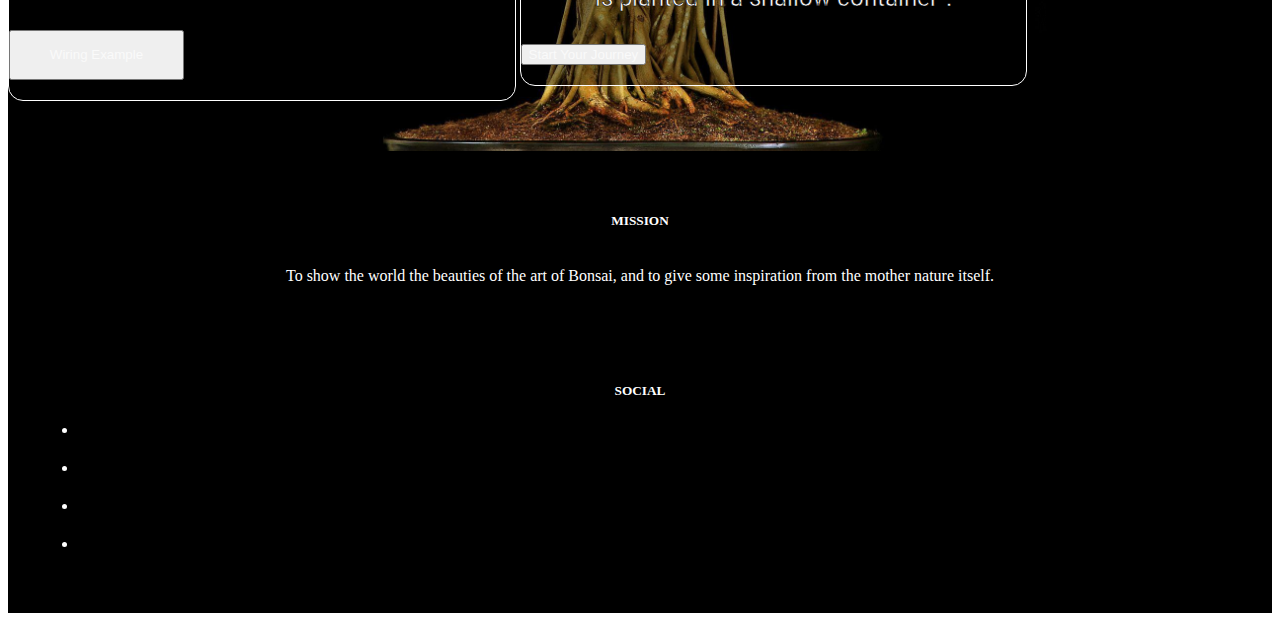
==== commit e951e3a4: "Added text to readme, added mockup pics, minor tweaks to site" ====
--- a/index.html
+++ b/index.html
@@ -18,9 +18,7 @@
         integrity="sha384-vp86vTRFVJgpjF9jiIGPEEqYqlDwgyBgEF109VFjmqGmIY/Y4HV4d3Gp2irVfcrp" crossorigin="anonymous">
     <link href="https://cdn.jsdelivr.net/npm/bootstrap@5.0.0-beta2/dist/css/bootstrap.min.css" rel="stylesheet"
         integrity="sha384-BmbxuPwQa2lc/FVzBcNJ7UAyJxM6wuqIj61tLrc4wSX0szH/Ev+nYRRuWlolflfl" crossorigin="anonymous">
-    <script src="https://cdn.jsdelivr.net/npm/bootstrap@5.0.0-beta2/dist/js/bootstrap.bundle.min.js"
-        integrity="sha384-b5kHyXgcpbZJO/tY9Ul7kGkf1S0CWuKcCD38l8YkeH8z8QjE0GmW1gYU5S9FOnJ0"
-        crossorigin="anonymous"></script>
+    
     <link rel="stylesheet" href="assets/css/style.css">
 </head>
 
@@ -52,90 +50,95 @@
 
     <!-- FIRST UPPER SECTION OF INDEX, WITH ** BONSAI.JPG ** AS BACKGROUND -->
     <section>
-    <div class="container-fluid">
+        <div class="container-fluid">
             <div class="row">
-                <div class="col bonsaiBackground">
-                    <div class="bonsaiContent">
+                <div class="col bonsai-background">
+                    <div class="bonsai-content">
                         <h1>Bonsai</h1>
-                        <p style="margin-top: 20px;">The word “Bon-sai” (often misspelled as bonzai or banzai) is 
-                            a Japanese term which, literally translated, means “planted 
+                        <p>
+                            The word “Bon-sai” (often misspelled as bonzai or banzai) is
+                            a Japanese term which, literally translated, means “planted
                             in a container”. This art form is derived from an ancient Chinese
-                             horticultural practice, part of which was then redeveloped under 
-                             the influence of Japanese Zen Buddhism.
+                            horticultural practice, part of which was then redeveloped under
+                            the influence of Japanese Zen Buddhism.
                         </p>
                     </div>
-                    <div class="bonsaiContent bonsaiContentSecond">
-                        <p style="margin: 20px 10px;">It has been around for well over a thousand years. The ultimate goal
-                             of growing a Bonsai is to create a miniaturized but realistic 
-                             representation of nature in the form of a tree. Bonsai are not genetically
-                              dwarfed plants, in fact, any tree species can be used to grow one.
+                    <div class="bonsai-content bonsai-content-second">
+                        <p>
+                            It has been around for well over a thousand years. The ultimate
+                            goal
+                            of growing a Bonsai is to create a miniaturized but realistic
+                            representation of nature in the form of a tree. Bonsai are not genetically
+                            dwarfed plants, in fact, any tree species can be used to grow one.
                         </p>
                     </div>
                 </div>
             </div>
-     </div>
-     </section>
+        </div>
+    </section>
 
-     <!-- SECOND BOTTOM SECTION OF INDEX, WITH ** BONSAI2.JPG ** AS BACKGROUND -->
+    <!-- SECOND BOTTOM SECTION OF INDEX, WITH ** BONSAI2.JPG ** AS BACKGROUND -->
     <section>
-     <div class="container-fluid bonsai2Background">
-        <div class="row myRow">
+        <div class="container-fluid bonsai-2-background">
+            <div class="row">
 
-            <!-- LEFT SIDE DIV -->
-            <div class="bonsaiSection text-center">
-                <h1 class="uppercase title">What is a Bonsai tree exactly?</h1>
-                <p class="text-content">
-                    Techniques such as pinching buds, pruning and wiring branches, 
-                    and carefully restricting but not abandoning fertilizers are used 
-                    to limit and redirect healthy growth. 
-                    <br>
-                    <br>
-                    The ultimate goal of Bonsai is 
-                    to create a realistic depiction of nature. As a Bonsai gets smaller 
-                    (even down to a few inches/centimeters) it increasingly becomes abstract,
-                     as opposed to resembling nature in a more precise way. 
-                </p>
-                <div class="text-center">
-                    <button type="button" class="btn btn-success linkEdit myButtons">
-                        <a target="_blank" href="https://youtu.be/-4lhD-qkfWM"><i class="fab fa-youtube"></i> Wiring Example</a>
+                <!-- LEFT SIDE DIV -->
+                <div class="bonsai-section text-center">
+                    <h1 class="uppercase title">What is a Bonsai tree exactly?</h1>
+                    <p class="text-content">
+                        Techniques such as pinching buds, pruning and wiring branches,
+                        and carefully restricting but not abandoning fertilizers are used
+                        to limit and redirect healthy growth.
+                        <br>
+                        <br>
+                        The ultimate goal of Bonsai is
+                        to create a realistic depiction of nature. As a Bonsai gets smaller
+                        (even down to a few inches/centimeters) it increasingly becomes abstract,
+                        as opposed to resembling nature in a more precise way.
+                    </p>
+                    <div class="text-center">
+                        <button type="button" class="btn btn-success link-edit my-buttons">
+                            <a target="_blank" href="https://youtu.be/-4lhD-qkfWM"><i class="fab fa-youtube"></i> Wiring
+                                Example</a>
+                        </button>
+                    </div>
+                </div>
+
+                <!-- RIGHT SIDE DIV -->
+                <div class="definition-section text-center">
+                    <h1 class="uppercase title">Definition</h1>
+                    <p class="text-content">“Bon” is a dish or thin bowl (“a modified vessel
+                        which has been divided or cut down from a deeper form”).
+                        <br>
+                        <br>
+                        “Sai” is a tree or other growing plant which is planted – “planted,” as
+                        would be a halberd or spear or pike stuck into the ground.
+                        <br>
+                        <br>
+                        “Bonsai” thus means or denotes “a tree which is planted in a shallow container".
+                    </p>
+                    <button type="button" class="btn btn-success my-buttons">
+                        <a href="grow.html">Start Your Journey</a>
                     </button>
+
                 </div>
             </div>
-
-            <!-- RIGHT SIDE DIV -->
-            <div class="definitionSection text-center">
-                <h1 class="uppercase title">Definition</h1>
-                <p class="text-content">“Bon” is a dish or thin bowl (“a modified vessel 
-                    which has been divided or cut down from a deeper form”).
-                    <br>
-                    <br>
-                    “Sai” is a tree or other growing plant which is planted – “planted,” as 
-                    would be a halberd or spear or pike stuck into the ground.
-                    <br>
-                    <br>
-                    “Bonsai” thus means or denotes “a tree which is planted in a shallow container". 
-                </p>
-                 <button type="button" class="btn btn-success myButtons">
-                        <a href="grow.html">Start Your Journey</a>
-                    </button>
-                
-            </div>
         </div>
-    </div>
     </section>
 
- 
+
 
     <footer class="container-fluid">
         <div id="footer-details" class="row">
-            <div class="col-lg-6 footerItem">
+            <div class="col-lg-6 footer-item">
                 <h5 class="uppercase ">Mission</h5>
                 <p class="inline-block">
-                    To show the world the beauties of the art of Bonsai, and to give some inspiration from the mother nature itself.
+                    To show the world the beauties of the art of Bonsai, and to give some inspiration from the mother
+                    nature itself.
                 </p>
             </div>
             <hr>
-            <div class="col-lg-6 footerItem socialFooter">
+            <div class="col-lg-6 footer-item social-footer">
                 <h5 class="uppercase">Social</h5>
                 <ul class="list-inline social-links text-center">
                     <li class="list-inline-item social-icon">
@@ -155,13 +158,16 @@
                     </li>
                     <li class="list-inline-item social-icon">
                         <a target="_blank" href="https://www.youtube.com">
-                           <i class="fab fa-youtube"></i>
+                            <i class="fab fa-youtube"></i>
                         </a>
                     </li>
                 </ul>
             </div>
         </div>
     </footer>
+    <script src="https://cdn.jsdelivr.net/npm/bootstrap@5.0.0-beta2/dist/js/bootstrap.bundle.min.js"
+        integrity="sha384-b5kHyXgcpbZJO/tY9Ul7kGkf1S0CWuKcCD38l8YkeH8z8QjE0GmW1gYU5S9FOnJ0"
+        crossorigin="anonymous"></script>
 </body>
 
 </html>--- a/assets/css/style.css
+++ b/assets/css/style.css
@@ -23,7 +23,7 @@
 
 
 /**************************************** -- First Section -- ***/
-.bonsaiBackground {
+.bonsai-background {
     display:block;
     background: url("../images/bonsai.jpg");
     background-position: center;
@@ -38,20 +38,20 @@
 
 /**************************************** -- Second Section -- ***/
 
-.bonsaiContent {
+.bonsai-content {
     display:block;
     text-align: center;
     color:white;
-    width: 80%;
-    margin: 40px;
     background-color: rgba(0, 0, 0, 0.5);
-}
-
-.bonsaiSection {
+    margin-top: 20px;
+}
+.bonsai-content > h1 {
+    font-size: 5rem;
+}
+
+.bonsai-section {
     display: block;
-    justify-content: center;
-    align-items: center;
-    width: 70vw;
+    width: 90vw;
     padding-bottom: 20px;
     margin: 50px auto;
     background-color: rgba(0, 0, 0, 0.4);
@@ -59,10 +59,10 @@
     border: 1px solid white;
 
 }
-.definitionSection {
+.definition-section {
     display: block;
     justify-content: center;
-    width: 70vw;
+    width: 90vw;
     padding-bottom: 20px;
     margin: 50px auto;
     background-color: rgba(0, 0, 0, 0.4);
@@ -70,20 +70,21 @@
     border: 1px solid white;
 }
 
-.bonsaiContentSecond {
+.bonsai-content-second {
     margin-top: 350px;
 }
 
-.bonsai2Background {
+.bonsai-2-background {
     background: url("../images/bonsai2.jpg");
     background-position: center;
     background-size: cover;
     background-repeat: no-repeat;
     font-family: 'Ubuntu', sans-serif;
-    margin-top: 30px;
-}
-
-.linkEdit {
+
+    margin-top: 3px;
+}
+
+.link-edit {
     width:175px;
     height: 50px;
     text-decoration: none;
@@ -97,10 +98,9 @@
     color:white;
     text-align: center;
     padding: 10px;
-    margin-top: 30px;
-}
-
-.socialFooter a{
+}
+
+.social-footer a{
     text-decoration: none;
     color:white;
 }
@@ -108,66 +108,67 @@
     margin: 20px;
 }
 
-.footerItem {
+.footer-item {
     padding-top: 30px;
     padding-bottom: 30px;
 }
 
 /**************************************** -- Grow.html -- ***/
 
-.growSection {
+
+.grow-section {
     margin-top: 40px;
 }
 
-.seedDiv {
+.seed-div {
     background-color: black;
     color: white;
     text-align: center;
     padding-bottom: 100px;
 }
-.seedList {
+.seed-div > h1 {
+     margin: 40px auto;
+}
+
+.seed-list {
     font-size: 1.6em;
     text-align: center;
     list-style: none;
     margin-top: 50px;
     padding: 0;
 }
-.seedList li {
-    margin: auto 10%;
+.seed-list li {
     margin-top: 40px;
 }
 
-.detailsEdit {
+.details-edit {
     background-color: rgba(88, 88, 88, 0.3);
     border-radius: 2px;
     padding: 10px;
+    text-align: centers;
 }
 details p {
-    width: 70%;
     font-size: 0.6em;
-    margin-left: 20%;
     margin-top: 15px;
 }
-.listTypo ul {
+.list-typo ul {
     list-style: none;
 }
-.listTypo li{
+.list-typo li{
     font-size: 0.6em;
 }
 details a:hover {
     color: white;
 }
-/*
-summary::-webkit-details-marker {
-  display: none;
-}
-*/
-.summaryEdit {
+.text-align-left {
+    text-align: left;
+}
+.summary-edit {
     outline: none;
 }
 
 
-.buyDiv {
+.buy-div {
     display:block;
     background-color: black;
     color: white;
@@ -176,7 +177,7 @@
 
 /**************************************** -- Contact.html -- ***/
 
-.contactBackground {
+.contact-background {
     background: url("../images/contactBG.jpeg");
     background-position: center;
     background-size: cover;
@@ -187,7 +188,7 @@
     height: 900px;
 }
 
-.contactDiv{
+.contact-div{
     position: relative;
     width: 90vw;
     background-color: rgba(0, 0, 0, 0.3);
@@ -199,26 +200,26 @@
     padding:20px;
 }
 
-.contactDiv ul {
+.contact-div ul {
     list-style-type: none;
 }
-.contactDiv ul li {
+.contact-div ul li {
     margin-top: 10px;
 }
 
-.referenceLinks a {
+.reference-links a {
     text-decoration: none;
     color:white;
     font-size: 20px;
 }
-.referenceLinks a:hover {
+.reference-links a:hover {
     background-color:white;
     color:black;
     padding: 5px;
     border-radius: 5px;
 }
 
-.contactDivFooter {
+.contact-div-footer {
     margin-top: 30px;
 }
 
@@ -253,16 +254,8 @@
     -webkit-text-stroke: 0.5px black;
 }
 
-.planetButtons {
-    color:#fafafa;
-    text-align: center;
-    width: 30%;
-    margin: 25px;
-    background-color: rgba(0, 0, 0, 0.6);
-    border-radius: 15px;
-    padding: 5px 5px 10px 5px;
-}
-.myButtons a {
+
+.my-buttons a {
     text-decoration: none;
     color: #fafafa;
 }
@@ -271,30 +264,32 @@
 
 /**************************************** -- Media Queries -- ***/
 @media (min-width: 576px){
-    .bonsaiContent {
-        width: 70%;
-    }
-    .bonsaiContentSecond {
+    .bonsai-content {
+        width: 90%;
+    }
+    .bonsai-content-second {
         margin-top:500px;
     }
+    .seed-list li {
+        margin: auto 10%;
+        margin-top: 40px;
+    }
 }
 @media (min-width: 768px){
-    .bonsaiContent {
-         width: 50%;
+    .bonsai-content {
+         width: 80%;
     }
     
-    .contactDiv {
+    .contact-div {
         width: 80vw;
     }
-    
-    
 }
 @media (min-width: 992px){
-     .bonsaiSection {
+     .bonsai-section {
          display:inline-block;
          width: 40%;
      }
-     .definitionSection {
+     .definition-section {
          display:inline-block;
          width:40%;
      }
@@ -303,14 +298,18 @@
          display:none;
      }
 
-     .contactDiv {
+     .contact-div {
         width: 60vw;
     }
  }
 
- 
+@media (max-width: 350px) {
+    .text-content {
+        font-size: 18px;
+    }
+}
 @media (max-width: 768px){
-    .contactBackground {
+    .contact-background {
         background-position: -650px;
     }
 }